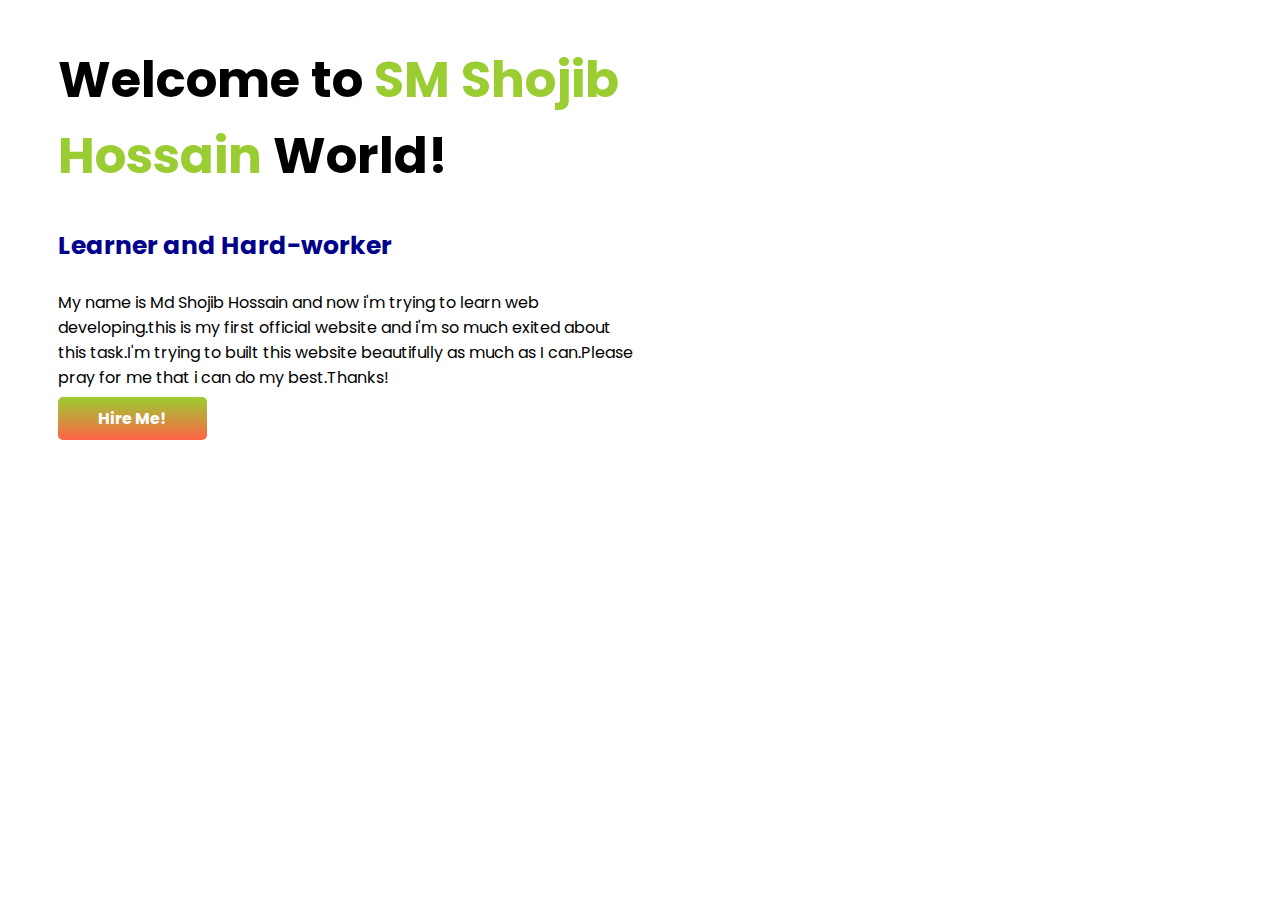
==== showoff/practice.html @ 83a7f3d2 "practice" ====
<!DOCTYPE html>
<html lang="en">
<head>
    <meta charset="UTF-8">
    <meta http-equiv="X-UA-Compatible" content="IE=edge">
    <meta name="viewport" content="width=device-width, initial-scale=1.0">
    <title>My Portfolio Practice</title>
    <link rel="preconnect" href="https://fonts.googleapis.com">
    <link rel="preconnect" href="https://fonts.gstatic.com" crossorigin>
    <link href="https://fonts.googleapis.com/css2?family=Poppins&display=swap" rel="stylesheet">
    <link rel="stylesheet" href="Stylee.css">
</head>
<body>
    <section class="flexible">
        <div class="Half-page">
            <H1>Welcome to <span class="Yello-color">SM Shojib Hossain</span> World!</H1>
            <h3>Learner and Hard-worker</h3>
            <p>My name is Md Shojib Hossain and now i'm trying to learn web developing.this is my first official website and i'm so much exited about this task.I'm trying to built this website beautifully as much as I can.Please pray for me that i can do my best.Thanks!</p>
            <a target="_blank" class="link-button" href="https://www.facebook.com/mdshojib.hossain.7927">Hire Me!</a>
        </div>
        <div class="Half-page">
            <img src="/Shojib.png" alt="">
        </div>

    </section>
    <section >

    </section>

    
</body>
</html>
---- showoff/Stylee.css ----
body{
    font-family: 'Poppins', sans-serif;
}
.Yello-color{
    color: yellowgreen;
}
h1{
    font-size: 50px;
}
h3{
    color: darkblue;
    font-size: 25px;
}
.flexible{
    display: flex;
    margin-bottom: 120px;
}
.Half-page{
    width: 50%;
    padding-left: 50px;
}
.Half-page img{
    width: 65%; 
}
.link-button{
    border-radius: 5px;
    font-weight: 700;
    background-image:linear-gradient(yellowgreen,tomato);
    text-decoration: none;
    padding: 10px 40px;
    color: white;
}
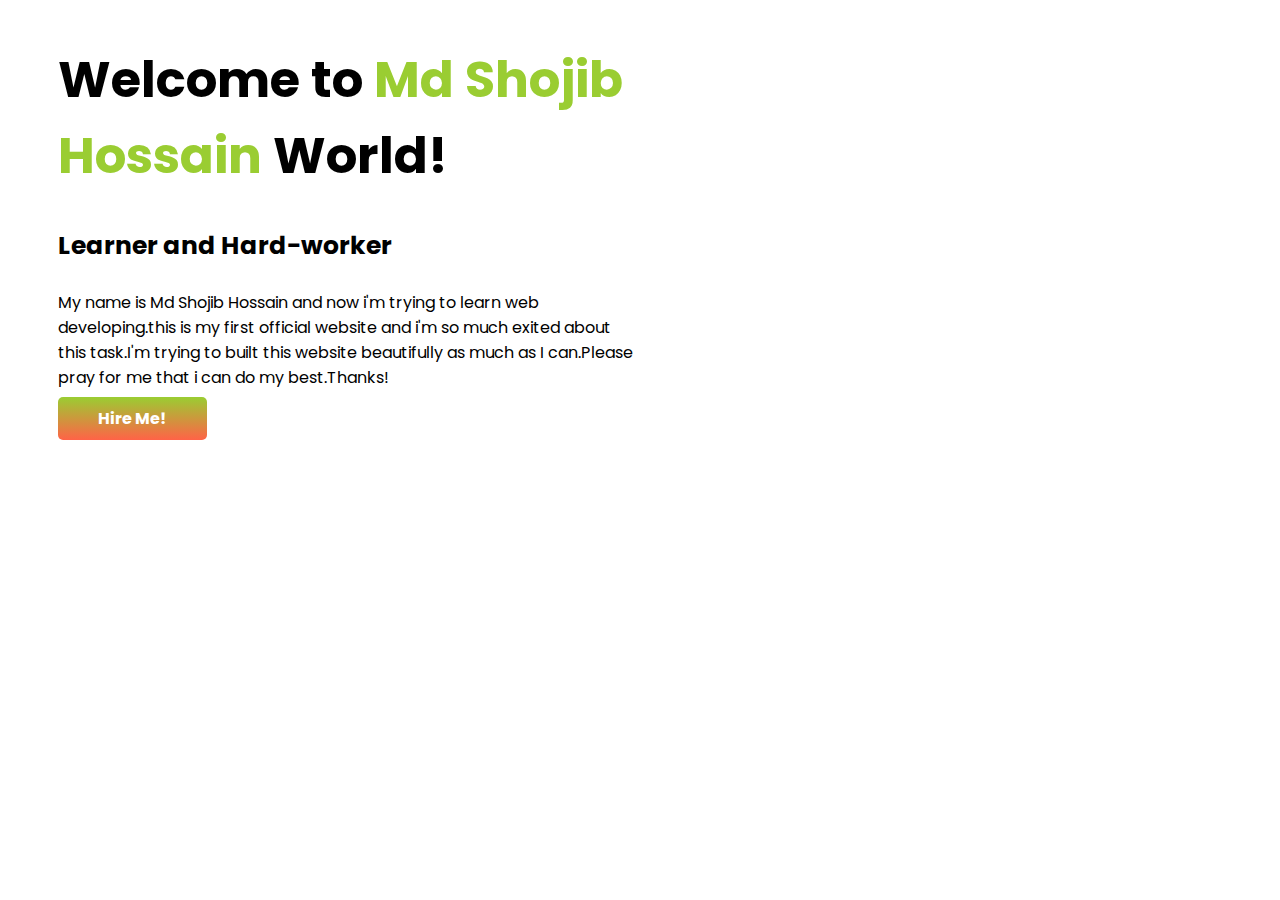
==== commit 46515634: "Md" ====
--- a/showoff/practice.html
+++ b/showoff/practice.html
@@ -13,7 +13,7 @@
 <body>
     <section class="flexible">
         <div class="Half-page">
-            <H1>Welcome to <span class="Yello-color">SM Shojib Hossain</span> World!</H1>
+            <h1>Welcome to <span class="Yello-color">Md Shojib Hossain</span> World!</h1>
             <h3>Learner and Hard-worker</h3>
             <p>My name is Md Shojib Hossain and now i'm trying to learn web developing.this is my first official website and i'm so much exited about this task.I'm trying to built this website beautifully as much as I can.Please pray for me that i can do my best.Thanks!</p>
             <a target="_blank" class="link-button" href="https://www.facebook.com/mdshojib.hossain.7927">Hire Me!</a>
--- a/showoff/Stylee.css
+++ b/showoff/Stylee.css
@@ -8,7 +8,6 @@
     font-size: 50px;
 }
 h3{
-    color: darkblue;
     font-size: 25px;
 }
 .flexible{
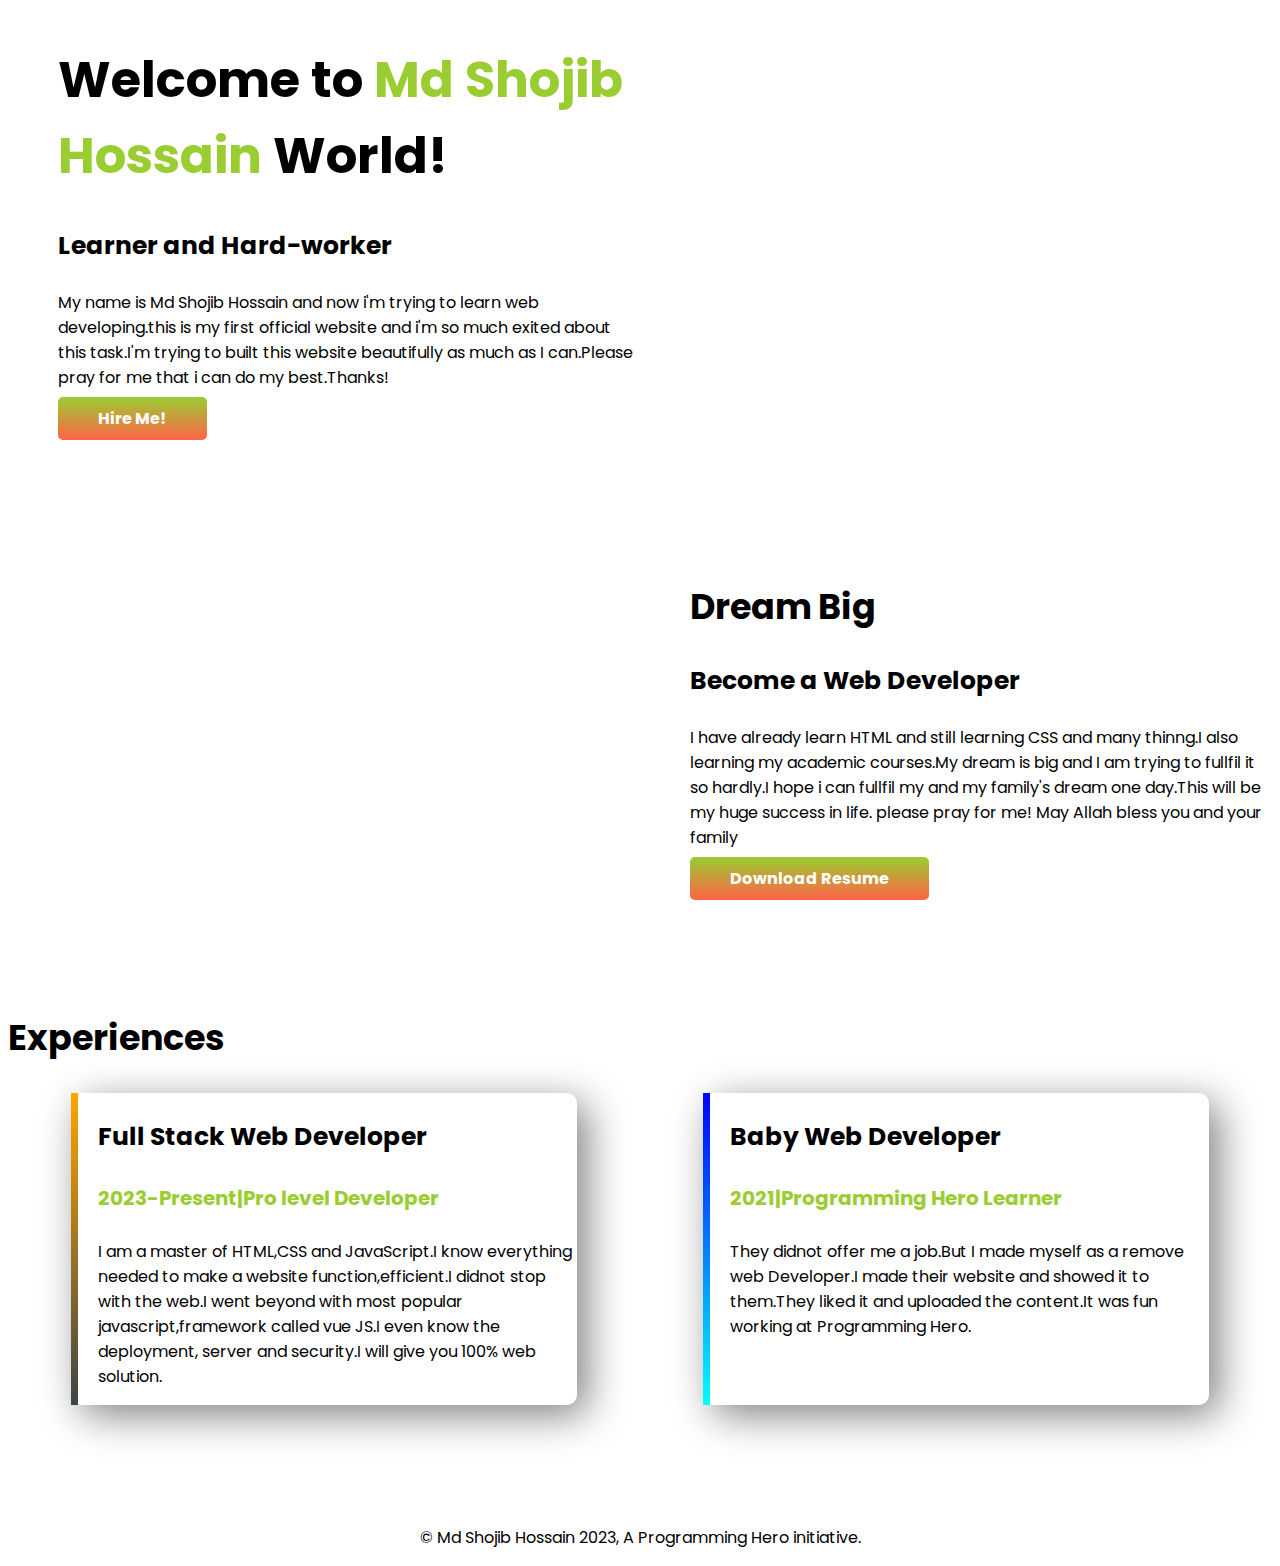
==== commit f7ab099e: "new web added" ====
--- a/showoff/practice.html
+++ b/showoff/practice.html
@@ -23,9 +23,37 @@
         </div>
 
     </section>
-    <section >
 
+    <section class="flexible dreamm-big">
+        <div class="Half-page">
+            <img src="/Shojib.png" alt="" sizes="" srcset="">
+        </div>
+        <div class="Half-page">
+            <h2>Dream Big</h2>
+            <h3>Become a Web Developer</h3>
+            <p>I have already learn HTML and still learning CSS and many thinng.I also learning my academic courses.My dream is big and I am trying to fullfil it so hardly.I hope i can fullfil my and my family's dream one day.This will be my huge success in life. please pray for me! May Allah bless you and your family
+            </p>
+            <a target="_blank" class="link-button" href="https://mybdjobs.bdjobs.com/mybdjobs/masterview.asp">Download Resume</a>
+        </div>
     </section>
+    <section class="Experience">
+        <h2>Experiences</h2>
+        <div class="flexible">
+            <div id="full" class="exp">
+                <h3>Full Stack Web Developer</h3>
+                <h4 class="Yello-color">2023-Present|Pro level Developer</h4>
+                <p>I am a master of HTML,CSS and JavaScript.I know everything needed to make a website function,efficient.I didnot stop with the web.I went beyond with most popular javascript,framework called vue JS.I even know the deployment, server and security.I will give you 100% web solution.</p>
+            </div>
+            <div id="baby" class="exp">
+                <h3>Baby Web Developer</h3>
+                <h4 class="Yello-color">2021|Programming Hero Learner</h4>
+                <p>They didnot offer me a job.But I made myself as a remove web Developer.I made their website and showed it to them.They liked it and uploaded the content.It was fun working at Programming Hero.</p>
+            </div> 
+        </div>
+    </section>
+    <footer>
+        <p>© Md Shojib Hossain 2023, A Programming Hero initiative.</p>
+    </footer>
 
     
 </body>
--- a/showoff/Stylee.css
+++ b/showoff/Stylee.css
@@ -3,12 +3,19 @@
 }
 .Yello-color{
     color: yellowgreen;
+    
 }
 h1{
     font-size: 50px;
 }
+h2{
+    font-size: 35px;
+}
 h3{
     font-size: 25px;
+}
+h4{
+    font-size: 20px;
 }
 .flexible{
     display: flex;
@@ -28,4 +35,26 @@
     text-decoration: none;
     padding: 10px 40px;
     color: white;
+}
+.exp{
+    width: 40%;
+    margin-left: 5%;
+    margin-right: 5%;
+    padding-left: 20px;
+    box-shadow: 10px 10px 40px gray; 
+    border-radius: 10px;
+
+}
+#baby{
+    border-left: 7px solid;
+    border-image: linear-gradient(blue,cyan);
+    border-image-slice: 1 ;
+}
+#full{
+    border-left: 7px solid;
+    border-image: linear-gradient(orange,rgb(59, 69, 69));
+    border-image-slice: 1 ;
+}
+footer{
+   text-align: center; 
 }